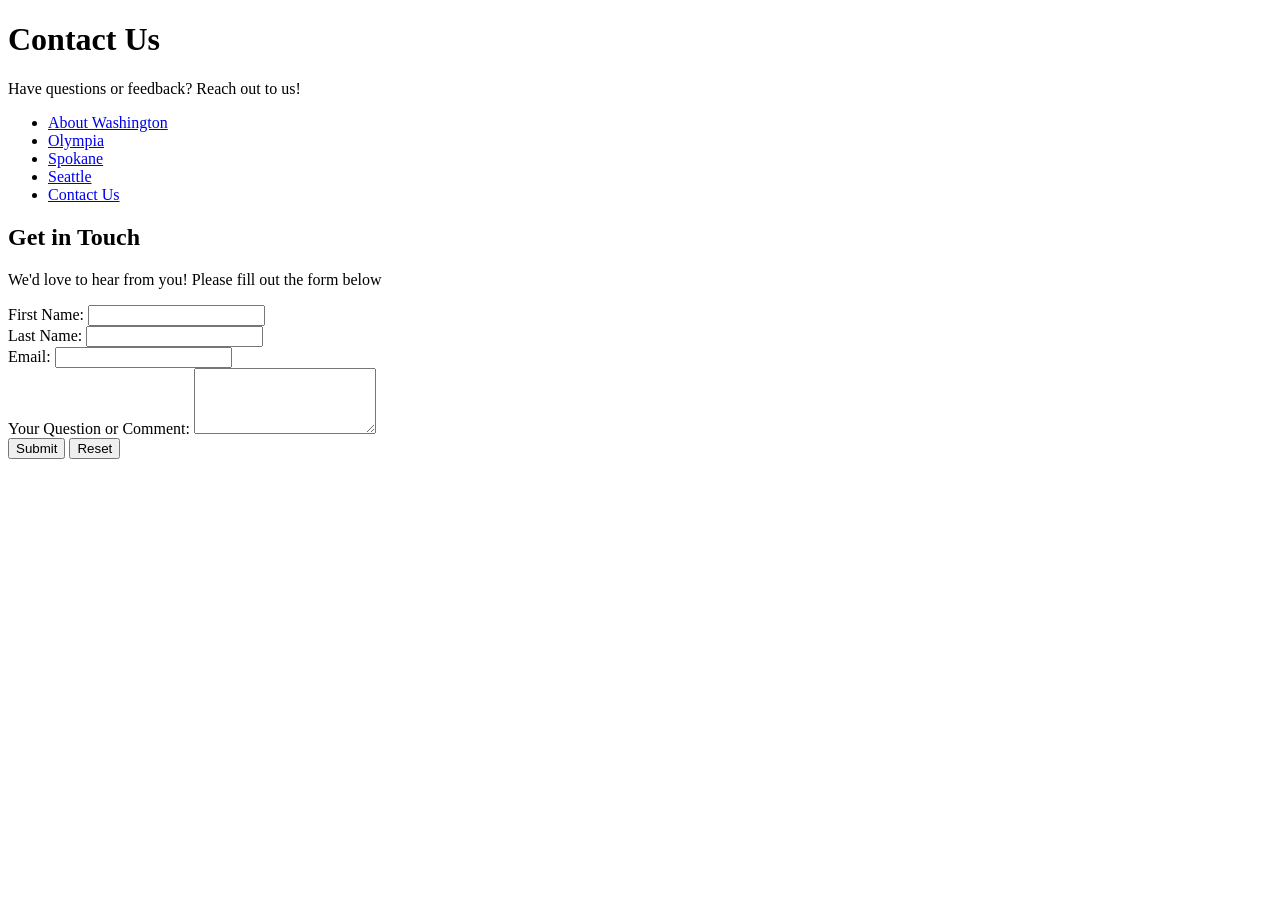
==== contact.html @ 4987cba3 "interior pages in progress" ====
<!DOCTYPE html>
<html lang="en">
<head>
    <meta charset="UTF-8">
    <meta name="viewport" content="width=device-width, initial-scale=1.0">
    <title>Contact Us</title>
</head>
<body>
    <header>
        <h1>Contact Us</h1>
        <p>Have questions or feedback? Reach out to us!</p>
    </header>
    <nav>
        <ul>
            <li><a href="about.html">About Washington</a></li>
            <li><a href="olympia.html">Olympia</a></li>
            <li><a href="spokane.html">Spokane</a></li>
            <li><a href="seattle.html">Seattle</a></li>
            <li><a href="contact.html">Contact Us</a></li>
        </ul>
    </nav>

    <main class="container">
        <section class="main-content">
            <h2>Get in Touch</h2>
            <p>We'd love to hear from you! Please fill out the form below </p>

            <!-- Contact Form -->
            <form id="contact-form">
                <div class="form-group">
                    <label for="firstname">First Name:</label>
                    <input type="text" id="firstname" name="firstname" required>
                </div>
                <div class="form-group">
                    <label for="lastname">Last Name:</label>
                    <input type="text" id="lastname" name="lastname" required>
                </div>
                <div class="form-group">
                    <label for="email">Email:</label>
                    <input type="email" id="email" name="email" required>
                </div>
                <div class="form-group">
                    <label for="question">Your Question or Comment:</label>
                    <textarea id="question" name="question" rows="4" required></textarea>
                </div>
                <button type="submit">Submit</button>
                <button type="reset">Reset</button>
            </form>

        </section>

        <!-- Sidebar -->
        <!-- Placeholder for sidebar content -->
    </main>

    <!-- Footer -->
    <!-- Placeholder for footer content -->
</body>
</html>
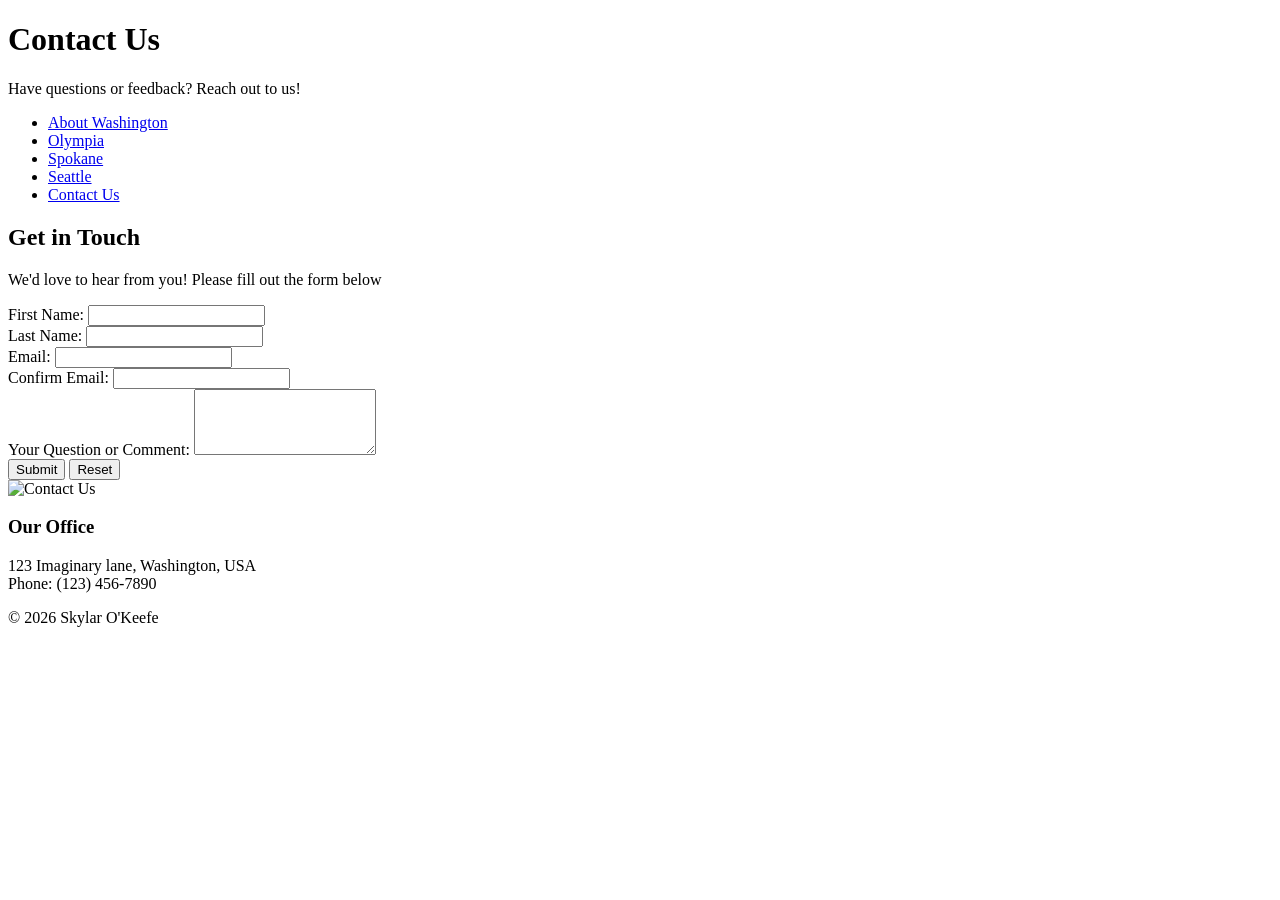
==== commit 332614c6: "css in progress" ====
--- a/contact.html
+++ b/contact.html
@@ -12,7 +12,7 @@
     </header>
     <nav>
         <ul>
-            <li><a href="about.html">About Washington</a></li>
+            <li><a href="index.html">About Washington</a></li>
             <li><a href="olympia.html">Olympia</a></li>
             <li><a href="spokane.html">Spokane</a></li>
             <li><a href="seattle.html">Seattle</a></li>
@@ -40,6 +40,10 @@
                     <input type="email" id="email" name="email" required>
                 </div>
                 <div class="form-group">
+                    <label for="confirmEmail">Confirm Email:</label>
+                    <input type="email" id="confirmEmail" name="confirmEmail" required>
+                </div>
+                <div class="form-group">
                     <label for="question">Your Question or Comment:</label>
                     <textarea id="question" name="question" rows="4" required></textarea>
                 </div>
@@ -49,11 +53,23 @@
 
         </section>
 
-        <!-- Sidebar -->
-        <!-- Placeholder for sidebar content -->
+        <aside class="sidebar">
+            <div class="sidebarimage">
+                <img src="media/contact.jpg" alt="Contact Us" style="width:100%; height:auto;">
+            </div>
+            <div class="sidebar-text">          
+                <h3>Our Office</h3>
+                    <p>123 Imaginary lane, Washington, USA<br>
+                    Phone: (123) 456-7890<br></p>
+            </div>
+        </aside>
+            
     </main>
 
     <!-- Footer -->
-    <!-- Placeholder for footer content -->
+     <footer>
+        <p>&copy; 2026 Skylar O'Keefe</p>
+     </footer>
+    
 </body>
 </html>
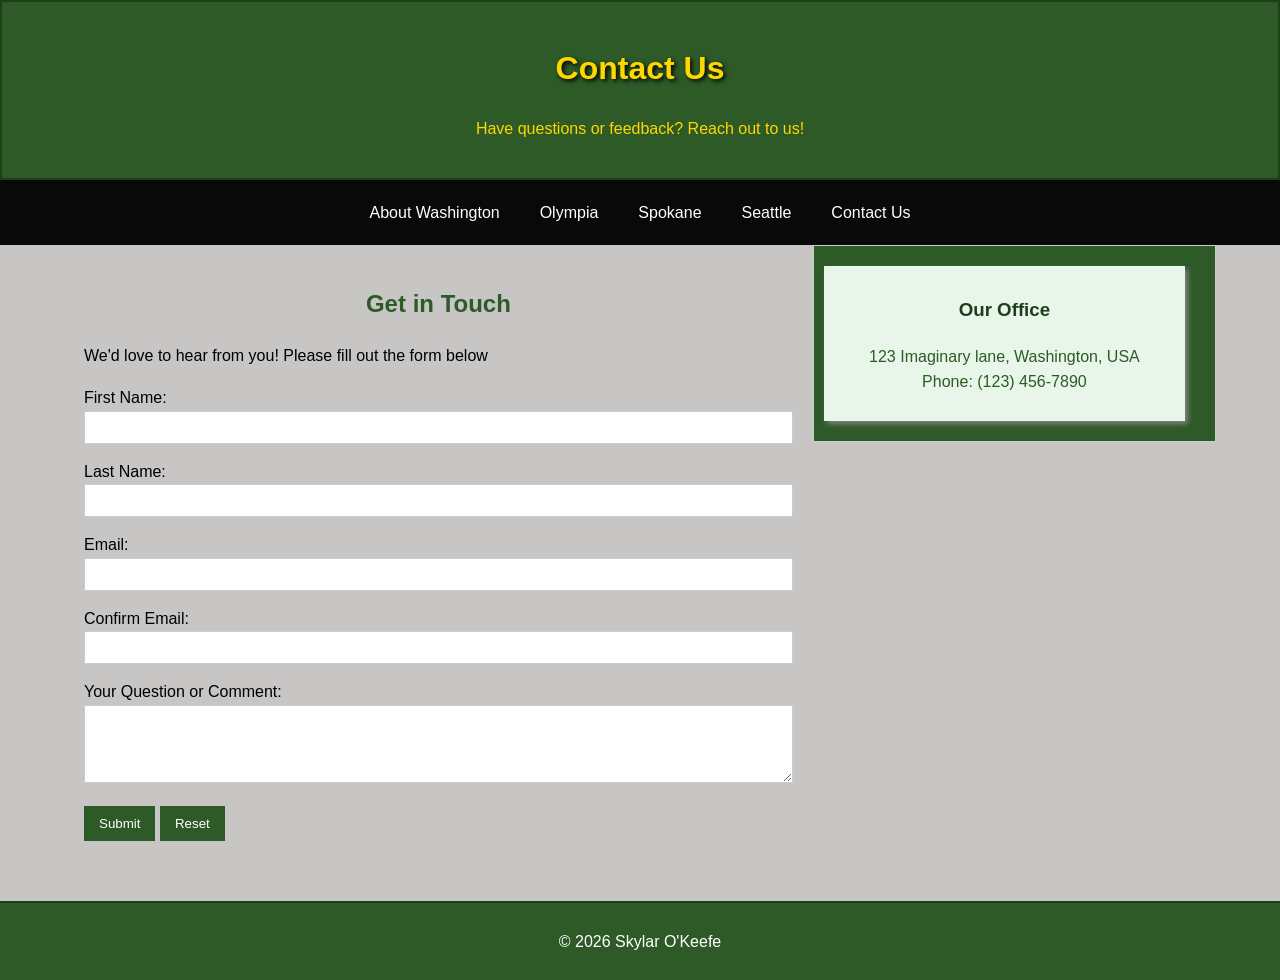
==== commit 691d1fe1: "C complete" ====
--- a/contact.html
+++ b/contact.html
@@ -4,6 +4,7 @@
     <meta charset="UTF-8">
     <meta name="viewport" content="width=device-width, initial-scale=1.0">
     <title>Contact Us</title>
+    <link rel="stylesheet" href="css/styles.css">
 </head>
 <body>
     <header>
@@ -54,9 +55,7 @@
         </section>
 
         <aside class="sidebar">
-            <div class="sidebarimage">
-                <img src="media/contact.jpg" alt="Contact Us" style="width:100%; height:auto;">
-            </div>
+           
             <div class="sidebar-text">          
                 <h3>Our Office</h3>
                     <p>123 Imaginary lane, Washington, USA<br>
--- a/css/styles.css
+++ b/css/styles.css
@@ -0,0 +1,248 @@
+
+* {
+    box-sizing: border-box;
+    font-family: 'Courier New', Courier, monospace
+    background-color: ;
+}
+
+
+
+body {
+    font-family: Arial, Helvetica, sans-serif;
+    margin: 0; 
+    line-height: 1.6;
+    padding: 0;
+    color:black;
+    background-color: #c8c5c5;
+
+}
+
+img {
+    max-width: 100%;
+    height: auto;
+    display: block;
+}
+
+.container {
+    width: 90%;
+    max-width: 1200px;
+    margin: 0 auto;
+    overflow: auto;
+}
+
+
+header {
+    background-color: #2d5a27;
+    color: gold;
+    text-align: center;
+    padding: 20px;
+    border: 2px solid #1e3d1a;
+}
+
+
+
+nav ul {
+    display: flex;
+    justify-content: center;
+    list-style: none;
+    padding: 5px 0;
+    margin: 0;
+    background: #090909
+    
+}
+
+nav a {
+   color: white;
+    text-decoration: none;
+    padding: 15px 20px;
+    display: block;
+}
+nav a:hover {
+    text-decoration: underline;
+    color: gold
+}
+
+.form-group {
+    margin-bottom: 15px;
+}
+
+#hero-image {
+   margin-bottom: 30px;
+   border-bottom: 5px solid #2d5a27;
+   width: 100%;
+   overflow: hidden;
+}
+.main-content {
+    float: left;
+    width: 65%;
+    padding: 20px;
+    background: #c8c5c5;
+    border: 1px ;
+    
+}
+
+h1 {
+    color: gold
+    text-align: center;
+    text-shadow: 2px 2px 4px #000000;
+}
+
+h2 {
+    color: #2d5a27;
+    text-align: center;
+}
+
+h3 {
+    color: #1e3d1a;
+    text-align:center;
+}
+
+.sidebar {
+    float: right;
+    width: 35%;
+    padding: 20px;
+    background-color: #2d5a27;
+    text-align: center;
+    
+    border: 1px solid #ccc;
+    
+}
+
+.left {
+    float: left;
+    width: 20%;
+    padding: 20px;
+    background: #c8c5c5;
+    border: 1px solid #ccc;
+    
+}
+
+.center {
+    float: left;
+    width: 60%;
+    padding: 20px;
+    background: #c8c5c5;
+    border: 1px solid #ccc;
+    
+}
+
+.right {
+    float: right;
+    width: 20%;
+    padding-left: 20px;
+    background: #c8c5c5;
+    border: 1px solid #ccc;
+    
+}
+
+.sidebarimage {
+    position: relative;
+    margin-top: 20px;
+    width: 100%;
+   
+}
+
+.sidebar-image-2 {
+    position: relative;
+    top: 10px;
+    width: 100%;
+}
+
+
+.sidebar-text {
+    position: relative;
+    left: -10px;
+    box-shadow: 3px 3px 5px grey;
+    padding: 10px; 
+    background-color: #e8f5e9;
+    color: #2d5a27;
+}
+
+
+table {
+    width: 100%;
+    border-collapse: collapse;
+    margin-bottom: 20px;
+    
+}
+
+tbody tr:nth-child(odd) {
+    background-color: #4e894d;
+}
+
+tbody tr:nth-child(even) {
+    background-color: darkgrey;
+}
+tbody tr:hover {
+    background-color: #e8f5e9;
+    
+}
+th, td {
+    border: 1px solid black;
+    padding: 10px;
+    text-align: left;
+}
+th {
+    background-color: #000000;
+    color: gold;
+    text-align: center;
+}
+
+input, textarea, select {
+    width: 100%;
+    padding: 8px;
+    border: 1px solid #ccc;
+ 
+}
+
+button {
+    background-color: #2d5a27;
+    color: white;
+    border: none;
+    padding: 10px 15px;
+    cursor: pointer;
+}
+button:hover {
+    background-color: #1e3d1a;
+}   
+
+cite {
+    font-style: italic;
+    color: #f5f2f2;
+    font-size: x-small;
+}
+
+footer {
+    background-color: #2d5a27;
+    color: white;
+    text-align: center;
+    padding: 10px;
+    margin-top: 40px;
+    border-top: 2px solid #1e3d1a;
+    clear: both;
+}
+
+footer a {
+    color: gold;
+    text-decoration: none;
+}
+
+footer a:hover {
+    text-decoration: underline;
+}
+
+.list-container {
+
+    width: 100%;
+    overflow: auto
+    margin-top: 20px;
+}
+
+.list-column {
+    float: left;
+    width: 50%;
+    padding: 10px;
+}
+.list-column h3 {
+    text-align: left;
+}
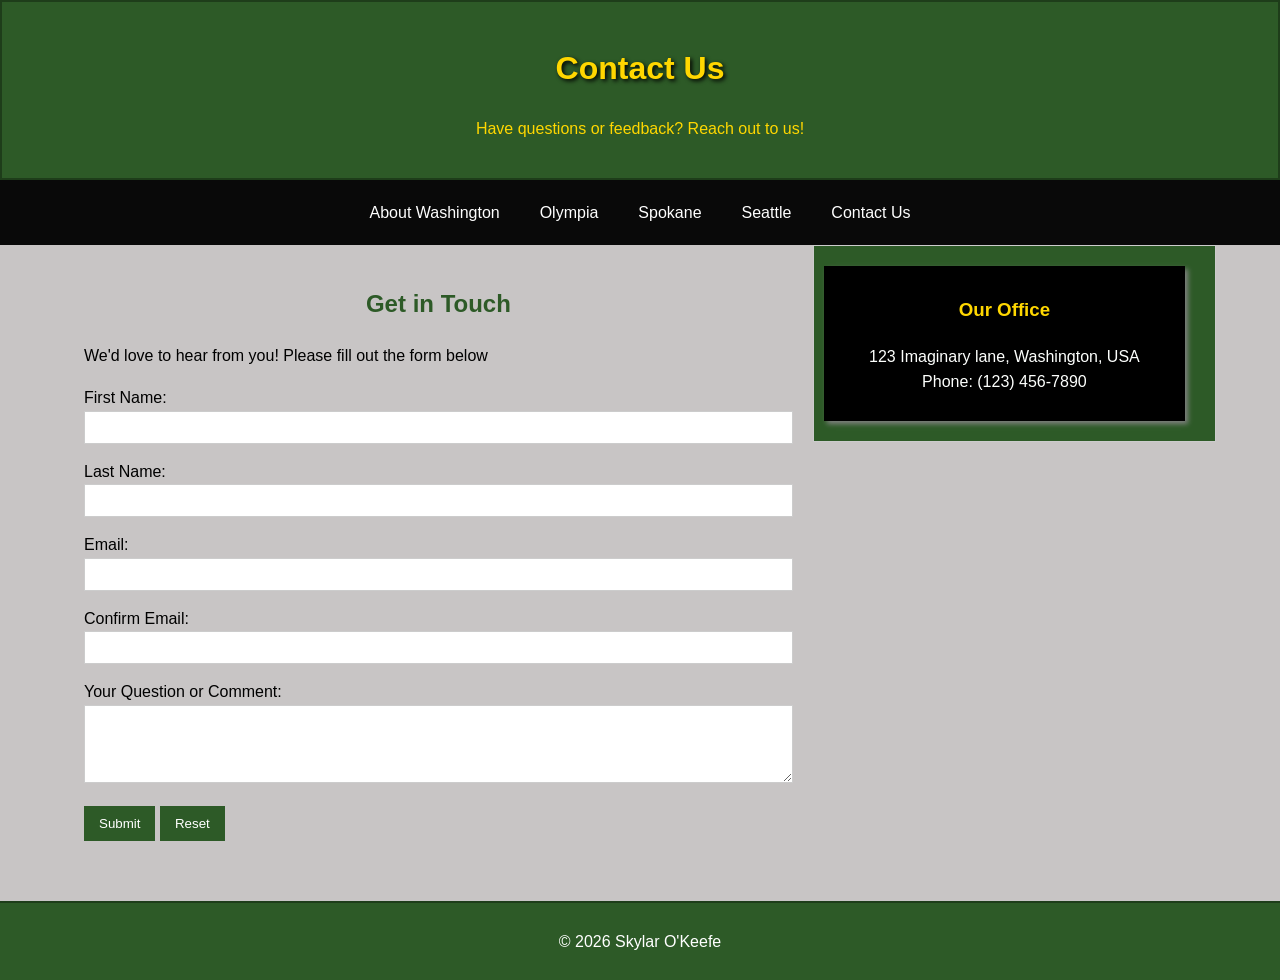
==== commit 0d62b2cc: "C task" ====
--- a/contact.html
+++ b/contact.html
@@ -69,6 +69,6 @@
      <footer>
         <p>&copy; 2026 Skylar O'Keefe</p>
      </footer>
-    
+<script></script>    
 </body>
 </html>
--- a/css/styles.css
+++ b/css/styles.css
@@ -142,9 +142,10 @@
    
 }
 
+
 .sidebar-image-2 {
     position: relative;
-    top: 10px;
+    top: 20px;
     width: 100%;
 }
 
@@ -154,10 +155,13 @@
     left: -10px;
     box-shadow: 3px 3px 5px grey;
     padding: 10px; 
-    background-color: #e8f5e9;
-    color: #2d5a27;
-}
-
+    background-color: #000000;
+    color: #fdfffd;
+}
+
+.sidebar-text h3 {
+    color: gold;
+}
 
 table {
     width: 100%;
@@ -242,7 +246,5 @@
     float: left;
     width: 50%;
     padding: 10px;
-}
-.list-column h3 {
-    text-align: left;
-}+   
+}
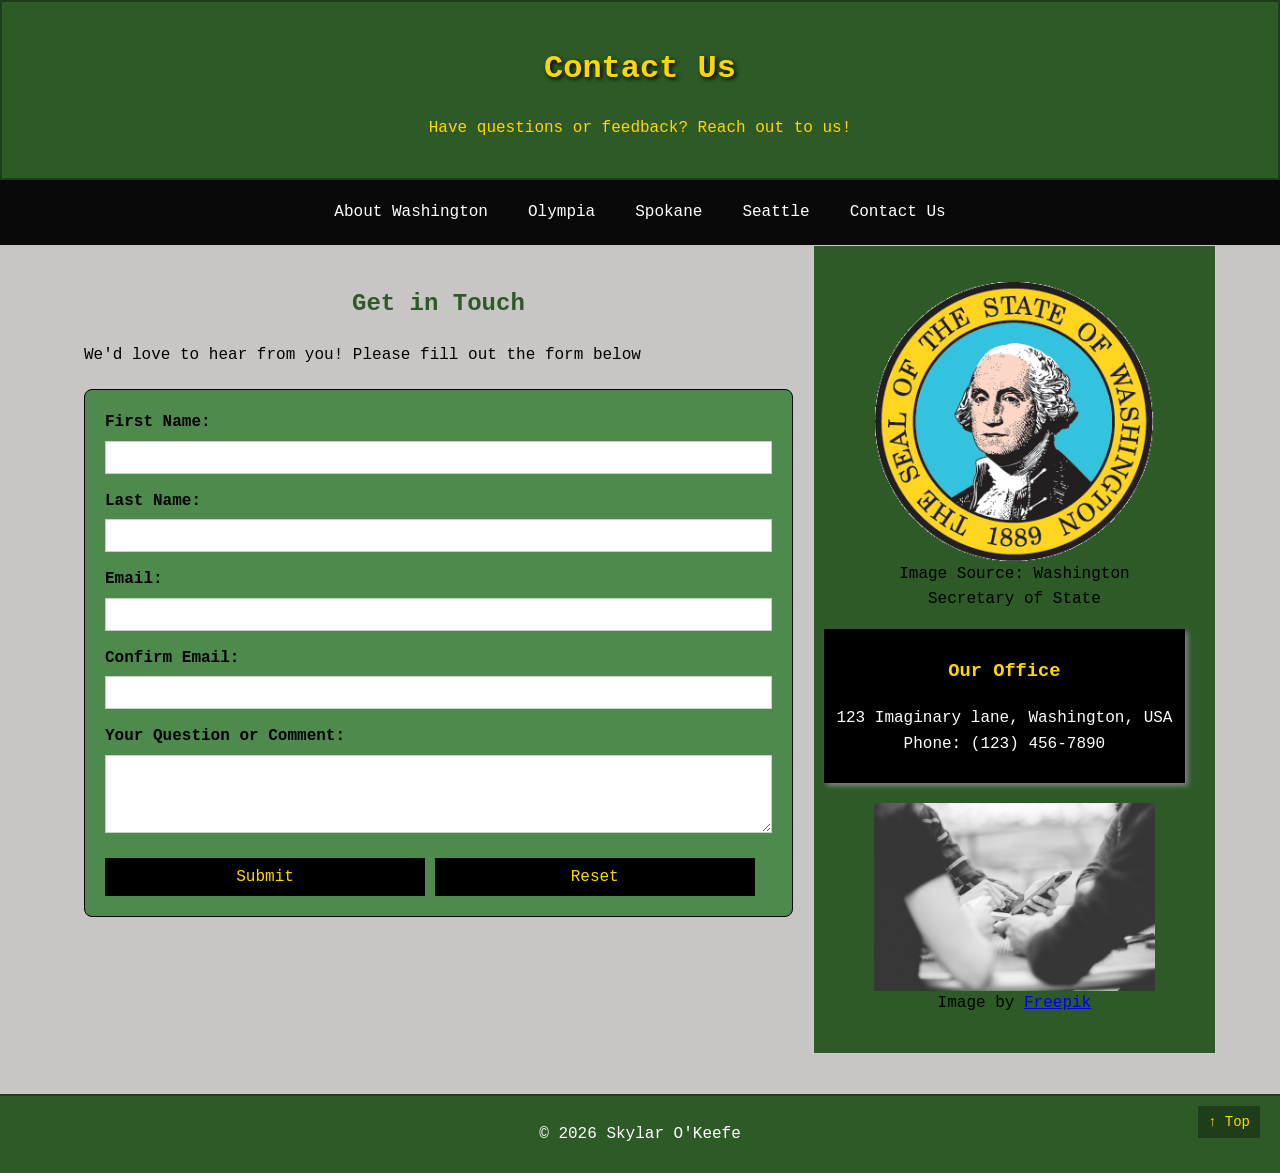
==== commit a41ee9e3: "D" ====
--- a/contact.html
+++ b/contact.html
@@ -55,20 +55,47 @@
         </section>
 
         <aside class="sidebar">
-           
+            <div class="sidebar-image">
+                <figure>
+                    <img src= "media/stateseal.webp" alt="Washington State Flag" style="width:100%">
+                    <figcaption>Image Source: Washington Secretary of State</figcaption>
+                </figure>
+            </div>
             <div class="sidebar-text">          
                 <h3>Our Office</h3>
                     <p>123 Imaginary lane, Washington, USA<br>
                     Phone: (123) 456-7890<br></p>
             </div>
+            <div class="sidebar-image-2">
+                <figure>
+                    <img src="media/closeup-shot-people-using-their-smartphone-with-blurred-background-black-white.jpg" alt="Support and Communication illustration" style="width:100%; max-width:600px;">
+                    <figcaption>
+                        Image by <a href="https://www.freepik.com/free-photo/closeup-shot-people-using-their-smartphone-with-blurred-background-black-white_8281728.htm">Freepik</a>
+                    </figcaption>
+                </figure>
+            </div>
         </aside>
+
             
     </main>
 
     <!-- Footer -->
      <footer>
         <p>&copy; 2026 Skylar O'Keefe</p>
+        <a href="#" class="top-link">↑ Top</a>
      </footer>
-<script></script>    
+    <script>
+        const myForm = document.getElementById('contact-form');
+        myForm.addEventListener('submit', function(event) {
+            const email = document.getElementById('email').value;
+            const confirmEmail = document.getElementById('confirmEmail').value;
+
+            if (email !== confirmEmail) {
+                alert('Email addresses do not match. Please try again.');
+                event.preventDefault(); 
+                alert('The email addresses do not match. Please try again.');
+            }
+        });
+    </script>    
 </body>
 </html>
--- a/css/styles.css
+++ b/css/styles.css
@@ -1,8 +1,8 @@
 
 * {
     box-sizing: border-box;
-    font-family: 'Courier New', Courier, monospace
-    background-color: ;
+    font-family: 'Courier New', Courier, monospace;
+    
 }
 
 
@@ -47,7 +47,7 @@
     list-style: none;
     padding: 5px 0;
     margin: 0;
-    background: #090909
+    background: #090909;
     
 }
 
@@ -71,6 +71,7 @@
    border-bottom: 5px solid #2d5a27;
    width: 100%;
    overflow: hidden;
+  
 }
 .main-content {
     float: left;
@@ -82,7 +83,7 @@
 }
 
 h1 {
-    color: gold
+    color: gold;
     text-align: center;
     text-shadow: 2px 2px 4px #000000;
 }
@@ -145,7 +146,7 @@
 
 .sidebar-image-2 {
     position: relative;
-    top: 20px;
+    margin-top: 20px;
     width: 100%;
 }
 
@@ -199,6 +200,72 @@
  
 }
 
+
+cite {
+    font-style: italic;
+    color: #f5f2f2;
+    font-size: x-small;
+}
+
+footer {
+    position: relative;
+    background-color: #2d5a27;
+    color: white;
+    text-align: center;
+    padding: 10px;
+    margin-top: 40px;
+    border-top: 2px solid #1e3d1a;
+    clear: both;
+}
+
+footer a {
+    color: gold;
+    text-decoration: none;
+}
+
+footer a:hover {
+    text-decoration: underline;
+}
+
+.top-link {
+    position: absolute;
+    right: 20px;
+    top: 10px;
+    background-color: #1e3d1a;
+    color: gold;
+    padding: 5px 10px;
+    font-size: 14px;
+}
+
+.list-container {
+
+    width: 100%;
+    overflow: auto
+    margin-top: 20px;
+}
+
+.list-column {
+    float: left;
+    width: 50%;
+    padding: 10px;
+   
+}
+
+#contact-form {
+    margin: 20px auto;
+    background-color: #4e894d;
+    padding: 20px;
+    border: 1px solid #000000;
+    border-radius: 8px;
+}
+
+label {
+    font-weight: bold;
+    margin-bottom: 5px;
+    display: block;
+}
+
+
 button {
     background-color: #2d5a27;
     color: white;
@@ -210,41 +277,15 @@
     background-color: #1e3d1a;
 }   
 
-cite {
-    font-style: italic;
-    color: #f5f2f2;
-    font-size: x-small;
-}
-
-footer {
-    background-color: #2d5a27;
-    color: white;
-    text-align: center;
-    padding: 10px;
-    margin-top: 40px;
-    border-top: 2px solid #1e3d1a;
-    clear: both;
-}
-
-footer a {
-    color: gold;
-    text-decoration: none;
-}
-
-footer a:hover {
-    text-decoration: underline;
-}
-
-.list-container {
-
-    width: 100%;
-    overflow: auto
-    margin-top: 20px;
-}
-
-.list-column {
-    float: left;
-    width: 50%;
-    padding: 10px;
-   
-}
+button[type="submit"],
+button[type="reset"] {
+    width: 48%;
+    font-size: 16px;
+    background-color: black;
+    color: gold ;
+}
+button[type="submit"]:hover,
+button[type="reset"]:hover {
+    background-color: gold;
+    color: black;
+}
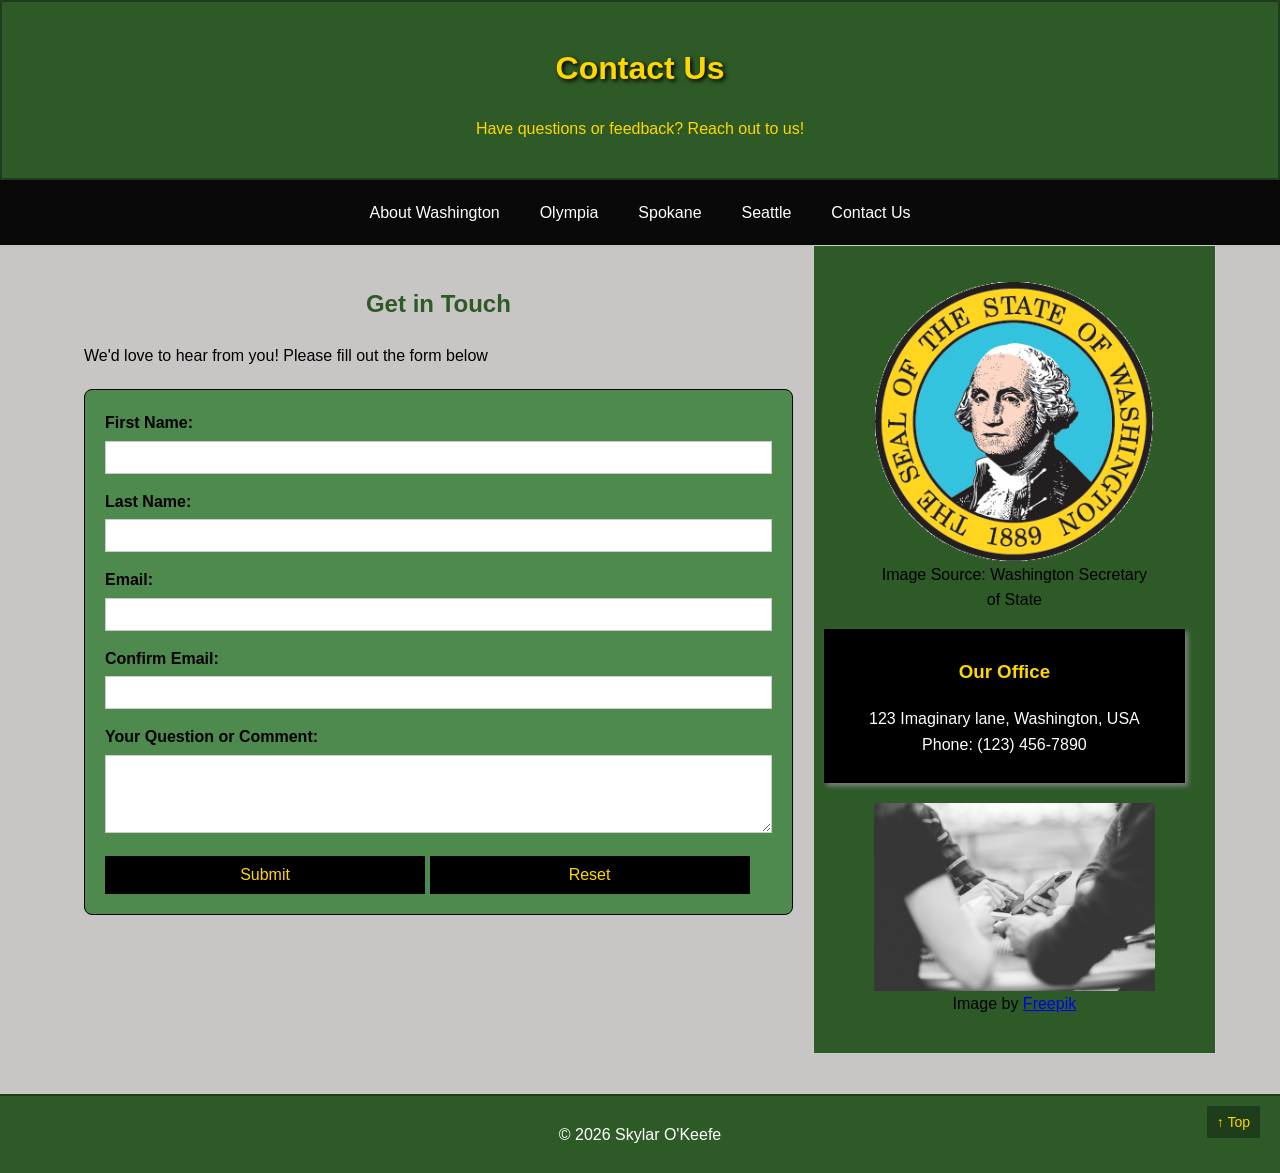
==== commit 4c484327: "fixed javascript alert" ====
--- a/contact.html
+++ b/contact.html
@@ -91,7 +91,6 @@
             const confirmEmail = document.getElementById('confirmEmail').value;
 
             if (email !== confirmEmail) {
-                alert('Email addresses do not match. Please try again.');
                 event.preventDefault(); 
                 alert('The email addresses do not match. Please try again.');
             }
--- a/css/styles.css
+++ b/css/styles.css
@@ -1,7 +1,7 @@
 
 * {
     box-sizing: border-box;
-    font-family: 'Courier New', Courier, monospace;
+    font-family: Arial, Helvetica, sans-serif;
     
 }
 
@@ -240,7 +240,7 @@
 .list-container {
 
     width: 100%;
-    overflow: auto
+    overflow: auto;
     margin-top: 20px;
 }
 
